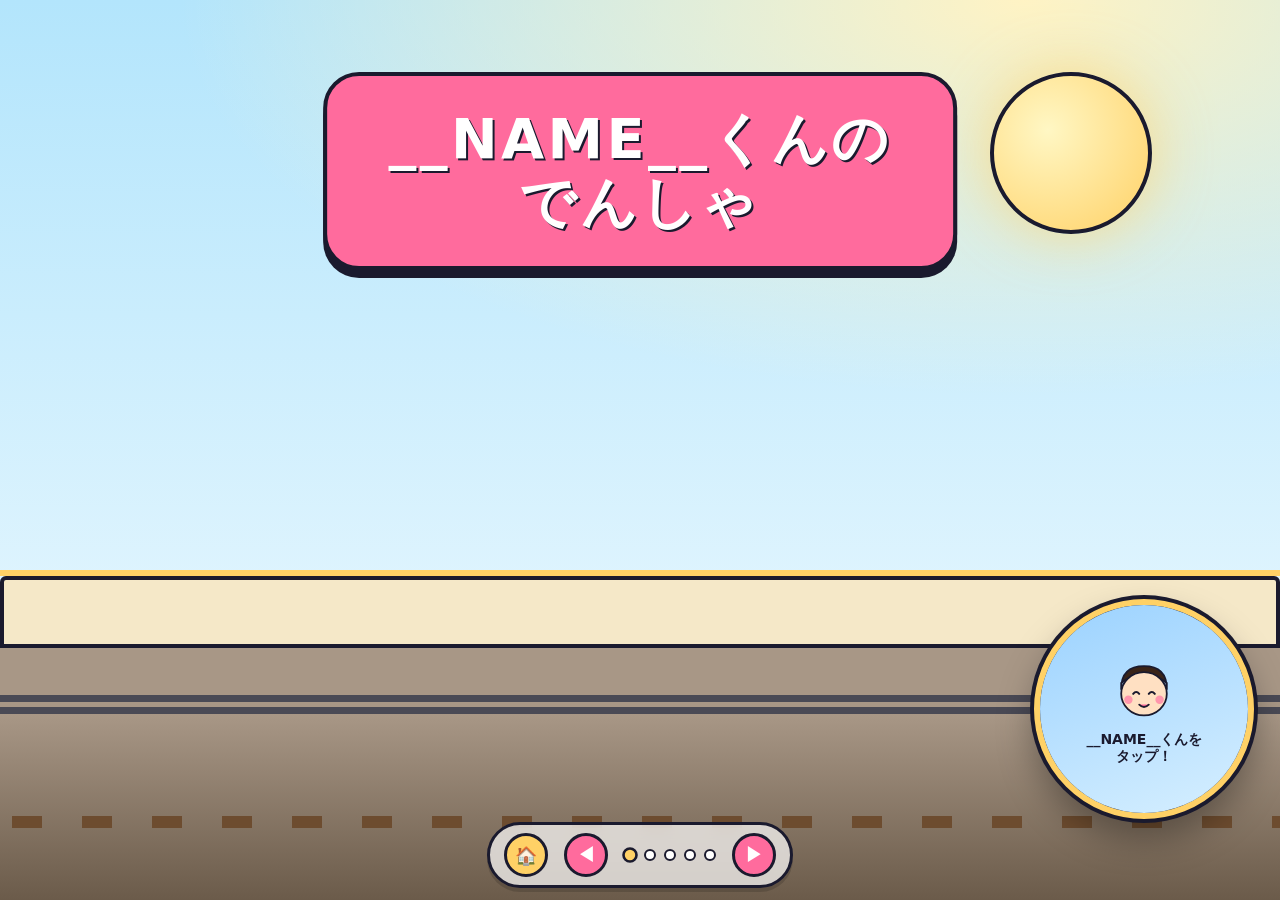
==== densha/index.html @ fcbf85d5 "feat: シリーズ化（鉄道・車を追加 + 共通エンジン抽出） - 既存 ひこうき本を hikouki/ サブディレクトリに移動 - 共通エンジン shared/ehon.js + shared/eh" ====
<!doctype html>
<html lang="ja">
  <head>
    <meta charset="utf-8" />
    <meta name="viewport" content="width=device-width, initial-scale=1, viewport-fit=cover, user-scalable=no" />
    <meta name="apple-mobile-web-app-capable" content="yes" />
    <meta name="theme-color" content="#b3e5fc" />
    <title>__NAME__くんの でんしゃ</title>
    <link rel="stylesheet" href="../shared/ehon.css" />
    <link rel="stylesheet" href="theme.css" />
  </head>
  <body>
    <main id="book" aria-label="でんしゃの えほん">

      <!-- ページ1: 発車 -->
      <section class="page is-active" data-scene="hassha">
        <div class="sky sky--morning">
          <div class="sun" aria-hidden="true"></div>
          <div class="cloud cloud--a"></div>
          <div class="cloud cloud--b"></div>
          <div class="rail-bed rail-bed--platform"></div>
          <div class="platform"></div>
          <div class="platform-edge"></div>
          <div class="rail rail--upper"></div>
          <div class="rail-ties"></div>
          <div class="train train--stop" aria-hidden="true">
            <svg viewBox="0 0 480 100" xmlns="http://www.w3.org/2000/svg">
              <!-- 後車 -->
              <rect x="6" y="30" width="120" height="56" rx="8" fill="#ffffff" stroke="#1a1a2e" stroke-width="4"/>
              <rect x="6" y="46" width="120" height="14" fill="#ff6b9d"/>
              <rect x="24" y="40" width="18" height="14" fill="#9bd2ff" stroke="#1a1a2e" stroke-width="2"/>
              <rect x="54" y="40" width="18" height="14" fill="#9bd2ff" stroke="#1a1a2e" stroke-width="2"/>
              <rect x="84" y="40" width="18" height="14" fill="#9bd2ff" stroke="#1a1a2e" stroke-width="2"/>
              <rect x="106" y="65" width="14" height="18" fill="#1a1a2e"/>
              <circle cx="28" cy="92" r="9" fill="#1a1a2e"/>
              <circle cx="60" cy="92" r="9" fill="#1a1a2e"/>
              <circle cx="100" cy="92" r="9" fill="#1a1a2e"/>
              <!-- 中車 -->
              <rect x="138" y="30" width="120" height="56" rx="8" fill="#ffffff" stroke="#1a1a2e" stroke-width="4"/>
              <rect x="138" y="46" width="120" height="14" fill="#ff6b9d"/>
              <rect x="156" y="40" width="18" height="14" fill="#9bd2ff" stroke="#1a1a2e" stroke-width="2"/>
              <rect x="186" y="40" width="18" height="14" fill="#9bd2ff" stroke="#1a1a2e" stroke-width="2"/>
              <rect x="216" y="40" width="18" height="14" fill="#9bd2ff" stroke="#1a1a2e" stroke-width="2"/>
              <circle cx="160" cy="92" r="9" fill="#1a1a2e"/>
              <circle cx="200" cy="92" r="9" fill="#1a1a2e"/>
              <circle cx="240" cy="92" r="9" fill="#1a1a2e"/>
              <!-- 先頭車 (流線型) -->
              <path d="M270 30 L400 30 Q450 30 470 60 Q450 86 400 86 L270 86 Z"
                    fill="#ffffff" stroke="#1a1a2e" stroke-width="4" stroke-linejoin="round"/>
              <path d="M270 46 L400 46 Q445 46 462 60 Q448 60 460 60 L460 60 L270 60 Z"
                    fill="#ff6b9d" stroke="none"/>
              <rect x="286" y="40" width="18" height="14" fill="#9bd2ff" stroke="#1a1a2e" stroke-width="2"/>
              <rect x="316" y="40" width="18" height="14" fill="#9bd2ff" stroke="#1a1a2e" stroke-width="2"/>
              <ellipse cx="430" cy="56" rx="14" ry="10" fill="#ffe066" stroke="#1a1a2e" stroke-width="3"/>
              <ellipse cx="427" cy="56" rx="4" ry="4" fill="#1a1a2e"/>
              <path d="M380 70 Q400 78 430 76" fill="none" stroke="#1a1a2e" stroke-width="3" stroke-linecap="round"/>
              <circle cx="290" cy="92" r="9" fill="#1a1a2e"/>
              <circle cx="330" cy="92" r="9" fill="#1a1a2e"/>
              <circle cx="380" cy="92" r="9" fill="#1a1a2e"/>
            </svg>
          </div>
        </div>
        <div class="title-banner"><span>__NAME__くんの<br/>でんしゃ</span></div>
      </section>

      <!-- ページ2: まち -->
      <section class="page" data-scene="machi">
        <div class="narration">__NAME__くん、<br/>まちを はしるよ</div>
        <div class="sky sky--town">
          <div class="cloud cloud--a"></div>
          <div class="cityline">
            <div class="building building--1"></div>
            <div class="building building--2"></div>
            <div class="building building--3"></div>
            <div class="building building--4"></div>
            <div class="building building--5"></div>
            <div class="building building--6"></div>
          </div>
          <div class="rail-bed"></div>
          <div class="rail rail--upper"></div>
          <div class="rail-ties"></div>
          <div class="train train--run" aria-hidden="true">
            <svg viewBox="0 0 480 100" xmlns="http://www.w3.org/2000/svg">
              <rect x="6" y="30" width="120" height="56" rx="8" fill="#ffffff" stroke="#1a1a2e" stroke-width="4"/>
              <rect x="6" y="46" width="120" height="14" fill="#ff6b9d"/>
              <rect x="24" y="40" width="18" height="14" fill="#9bd2ff" stroke="#1a1a2e" stroke-width="2"/>
              <rect x="54" y="40" width="18" height="14" fill="#9bd2ff" stroke="#1a1a2e" stroke-width="2"/>
              <rect x="84" y="40" width="18" height="14" fill="#9bd2ff" stroke="#1a1a2e" stroke-width="2"/>
              <circle cx="28" cy="92" r="9" fill="#1a1a2e"/>
              <circle cx="60" cy="92" r="9" fill="#1a1a2e"/>
              <circle cx="100" cy="92" r="9" fill="#1a1a2e"/>
              <rect x="138" y="30" width="120" height="56" rx="8" fill="#ffffff" stroke="#1a1a2e" stroke-width="4"/>
              <rect x="138" y="46" width="120" height="14" fill="#ff6b9d"/>
              <rect x="156" y="40" width="18" height="14" fill="#9bd2ff" stroke="#1a1a2e" stroke-width="2"/>
              <rect x="186" y="40" width="18" height="14" fill="#9bd2ff" stroke="#1a1a2e" stroke-width="2"/>
              <rect x="216" y="40" width="18" height="14" fill="#9bd2ff" stroke="#1a1a2e" stroke-width="2"/>
              <circle cx="160" cy="92" r="9" fill="#1a1a2e"/>
              <circle cx="200" cy="92" r="9" fill="#1a1a2e"/>
              <circle cx="240" cy="92" r="9" fill="#1a1a2e"/>
              <path d="M270 30 L400 30 Q450 30 470 60 Q450 86 400 86 L270 86 Z"
                    fill="#ffffff" stroke="#1a1a2e" stroke-width="4" stroke-linejoin="round"/>
              <rect x="270" y="46" width="180" height="14" fill="#ff6b9d"/>
              <rect x="286" y="40" width="18" height="14" fill="#9bd2ff" stroke="#1a1a2e" stroke-width="2"/>
              <rect x="316" y="40" width="18" height="14" fill="#9bd2ff" stroke="#1a1a2e" stroke-width="2"/>
              <ellipse cx="430" cy="56" rx="14" ry="10" fill="#ffe066" stroke="#1a1a2e" stroke-width="3"/>
              <ellipse cx="427" cy="56" rx="4" ry="4" fill="#1a1a2e"/>
              <path d="M380 70 Q400 78 430 76" fill="none" stroke="#1a1a2e" stroke-width="3" stroke-linecap="round"/>
              <circle cx="290" cy="92" r="9" fill="#1a1a2e"/>
              <circle cx="330" cy="92" r="9" fill="#1a1a2e"/>
              <circle cx="380" cy="92" r="9" fill="#1a1a2e"/>
            </svg>
          </div>
        </div>
      </section>

      <!-- ページ3: 鉄橋 -->
      <section class="page" data-scene="tekkyo">
        <div class="narration">__NAME__くん、<br/>てっきょう だよ</div>
        <div class="sky sky--bridge">
          <div class="cloud cloud--a"></div>
          <div class="mountain mountain--1"></div>
          <div class="mountain mountain--2"></div>
          <div class="bridge-truss"></div>
          <div class="river">
            <div class="river-glint river-glint--1"></div>
            <div class="river-glint river-glint--2"></div>
          </div>
          <div class="train train--cross" aria-hidden="true">
            <svg viewBox="0 0 480 100" xmlns="http://www.w3.org/2000/svg">
              <rect x="6" y="30" width="120" height="56" rx="8" fill="#ffffff" stroke="#1a1a2e" stroke-width="4"/>
              <rect x="6" y="46" width="120" height="14" fill="#ff6b9d"/>
              <rect x="24" y="40" width="18" height="14" fill="#9bd2ff" stroke="#1a1a2e" stroke-width="2"/>
              <rect x="54" y="40" width="18" height="14" fill="#9bd2ff" stroke="#1a1a2e" stroke-width="2"/>
              <rect x="84" y="40" width="18" height="14" fill="#9bd2ff" stroke="#1a1a2e" stroke-width="2"/>
              <rect x="138" y="30" width="120" height="56" rx="8" fill="#ffffff" stroke="#1a1a2e" stroke-width="4"/>
              <rect x="138" y="46" width="120" height="14" fill="#ff6b9d"/>
              <rect x="156" y="40" width="18" height="14" fill="#9bd2ff" stroke="#1a1a2e" stroke-width="2"/>
              <rect x="186" y="40" width="18" height="14" fill="#9bd2ff" stroke="#1a1a2e" stroke-width="2"/>
              <rect x="216" y="40" width="18" height="14" fill="#9bd2ff" stroke="#1a1a2e" stroke-width="2"/>
              <path d="M270 30 L400 30 Q450 30 470 60 Q450 86 400 86 L270 86 Z"
                    fill="#ffffff" stroke="#1a1a2e" stroke-width="4" stroke-linejoin="round"/>
              <rect x="270" y="46" width="180" height="14" fill="#ff6b9d"/>
              <rect x="286" y="40" width="18" height="14" fill="#9bd2ff" stroke="#1a1a2e" stroke-width="2"/>
              <rect x="316" y="40" width="18" height="14" fill="#9bd2ff" stroke="#1a1a2e" stroke-width="2"/>
              <ellipse cx="430" cy="56" rx="14" ry="10" fill="#ffe066" stroke="#1a1a2e" stroke-width="3"/>
              <ellipse cx="427" cy="56" rx="4" ry="4" fill="#1a1a2e"/>
              <path d="M380 70 Q400 78 430 76" fill="none" stroke="#1a1a2e" stroke-width="3" stroke-linecap="round"/>
            </svg>
          </div>
        </div>
      </section>

      <!-- ページ4: 夜の街 -->
      <section class="page" data-scene="yorunomachi">
        <div class="narration narration--night">__NAME__くん、<br/>よるの まち</div>
        <div class="sky sky--night">
          <div class="moon"></div>
          <div class="star star--1"></div>
          <div class="star star--2"></div>
          <div class="star star--3"></div>
          <div class="star star--4"></div>
          <div class="star star--5"></div>
          <div class="cityline cityline--night">
            <div class="building building--1"></div>
            <div class="building building--2"></div>
            <div class="building building--3"></div>
            <div class="building building--4"></div>
            <div class="building building--5"></div>
            <div class="building building--6"></div>
          </div>
          <div class="rail-bed"></div>
          <div class="rail rail--upper"></div>
          <div class="rail-ties"></div>
          <div class="train train--night" aria-hidden="true">
            <svg viewBox="0 0 480 100" xmlns="http://www.w3.org/2000/svg">
              <rect x="6" y="30" width="120" height="56" rx="8" fill="#ffffff" stroke="#1a1a2e" stroke-width="4"/>
              <rect x="6" y="46" width="120" height="14" fill="#ff6b9d"/>
              <rect x="24" y="40" width="18" height="14" fill="#ffe066" stroke="#1a1a2e" stroke-width="2"/>
              <rect x="54" y="40" width="18" height="14" fill="#ffe066" stroke="#1a1a2e" stroke-width="2"/>
              <rect x="84" y="40" width="18" height="14" fill="#ffe066" stroke="#1a1a2e" stroke-width="2"/>
              <rect x="138" y="30" width="120" height="56" rx="8" fill="#ffffff" stroke="#1a1a2e" stroke-width="4"/>
              <rect x="138" y="46" width="120" height="14" fill="#ff6b9d"/>
              <rect x="156" y="40" width="18" height="14" fill="#ffe066" stroke="#1a1a2e" stroke-width="2"/>
              <rect x="186" y="40" width="18" height="14" fill="#ffe066" stroke="#1a1a2e" stroke-width="2"/>
              <rect x="216" y="40" width="18" height="14" fill="#ffe066" stroke="#1a1a2e" stroke-width="2"/>
              <path d="M270 30 L400 30 Q450 30 470 60 Q450 86 400 86 L270 86 Z"
                    fill="#ffffff" stroke="#1a1a2e" stroke-width="4" stroke-linejoin="round"/>
              <rect x="270" y="46" width="180" height="14" fill="#ff6b9d"/>
              <rect x="286" y="40" width="18" height="14" fill="#ffe066" stroke="#1a1a2e" stroke-width="2"/>
              <rect x="316" y="40" width="18" height="14" fill="#ffe066" stroke="#1a1a2e" stroke-width="2"/>
              <ellipse cx="430" cy="56" rx="14" ry="10" fill="#ffe066" stroke="#1a1a2e" stroke-width="3"/>
              <ellipse cx="427" cy="56" rx="4" ry="4" fill="#1a1a2e"/>
            </svg>
          </div>
        </div>
      </section>

      <!-- ページ5: 終着駅 -->
      <section class="page" data-scene="shuchaku">
        <div class="sky sky--sunset">
          <div class="sun" style="background: radial-gradient(circle at 35% 35%, #ffe4b5, #ff8a5b); box-shadow: 0 0 80px rgba(255,138,91,.8);"></div>
          <div class="rail-bed rail-bed--platform"></div>
          <div class="platform"></div>
          <div class="platform-edge"></div>
          <div class="rail rail--upper"></div>
          <div class="rail-ties"></div>
          <div class="train train--arrive" aria-hidden="true">
            <svg viewBox="0 0 480 100" xmlns="http://www.w3.org/2000/svg">
              <rect x="6" y="30" width="120" height="56" rx="8" fill="#ffffff" stroke="#1a1a2e" stroke-width="4"/>
              <rect x="6" y="46" width="120" height="14" fill="#ff6b9d"/>
              <rect x="24" y="40" width="18" height="14" fill="#9bd2ff" stroke="#1a1a2e" stroke-width="2"/>
              <rect x="54" y="40" width="18" height="14" fill="#9bd2ff" stroke="#1a1a2e" stroke-width="2"/>
              <rect x="84" y="40" width="18" height="14" fill="#9bd2ff" stroke="#1a1a2e" stroke-width="2"/>
              <rect x="138" y="30" width="120" height="56" rx="8" fill="#ffffff" stroke="#1a1a2e" stroke-width="4"/>
              <rect x="138" y="46" width="120" height="14" fill="#ff6b9d"/>
              <rect x="156" y="40" width="18" height="14" fill="#9bd2ff" stroke="#1a1a2e" stroke-width="2"/>
              <rect x="186" y="40" width="18" height="14" fill="#9bd2ff" stroke="#1a1a2e" stroke-width="2"/>
              <rect x="216" y="40" width="18" height="14" fill="#9bd2ff" stroke="#1a1a2e" stroke-width="2"/>
              <path d="M270 30 L400 30 Q450 30 470 60 Q450 86 400 86 L270 86 Z"
                    fill="#ffffff" stroke="#1a1a2e" stroke-width="4" stroke-linejoin="round"/>
              <rect x="270" y="46" width="180" height="14" fill="#ff6b9d"/>
              <rect x="286" y="40" width="18" height="14" fill="#9bd2ff" stroke="#1a1a2e" stroke-width="2"/>
              <rect x="316" y="40" width="18" height="14" fill="#9bd2ff" stroke="#1a1a2e" stroke-width="2"/>
              <ellipse cx="430" cy="56" rx="14" ry="10" fill="#ffe066" stroke="#1a1a2e" stroke-width="3"/>
              <ellipse cx="427" cy="56" rx="4" ry="4" fill="#1a1a2e"/>
              <path d="M380 70 Q400 78 430 76" fill="none" stroke="#1a1a2e" stroke-width="3" stroke-linecap="round"/>
            </svg>
          </div>
        </div>
        <div class="title-banner title-banner--end"><span>__NAME__くん、<br/>ついたー！</span></div>
      </section>

      <div id="fx-layer" aria-hidden="true"></div>

      <div id="cam-window" class="cam-window cam-window--off" aria-label="みんなの かお">
        <video id="cam-video" autoplay playsinline muted></video>
        <button id="cam-toggle" class="cam-toggle" aria-label="__NAME__くんを タップ">
          <span class="cam-toggle-icon" aria-hidden="true">
            <svg viewBox="0 0 120 120" xmlns="http://www.w3.org/2000/svg">
              <path d="M22 60 Q22 22 60 22 Q98 22 98 60 L98 50 Q82 36 60 36 Q38 36 22 50 Z"
                    fill="#3a2418" stroke="#1a1a2e" stroke-width="3" stroke-linejoin="round"/>
              <ellipse cx="60" cy="68" rx="38" ry="36" fill="#ffe0c2" stroke="#1a1a2e" stroke-width="3"/>
              <circle cx="34" cy="78" r="7" fill="#ff8aa8" opacity="0.85"/>
              <circle cx="86" cy="78" r="7" fill="#ff8aa8" opacity="0.85"/>
              <path d="M42 68 Q47 62 52 68" fill="none" stroke="#1a1a2e" stroke-width="3.5" stroke-linecap="round"/>
              <path d="M68 68 Q73 62 78 68" fill="none" stroke="#1a1a2e" stroke-width="3.5" stroke-linecap="round"/>
              <path d="M52 86 Q60 94 68 86" fill="#ff6b9d" stroke="#1a1a2e" stroke-width="3" stroke-linejoin="round" stroke-linecap="round"/>
            </svg>
          </span>
          <span class="cam-toggle-label">__NAME__くんを<br/>タップ！</span>
        </button>
      </div>

      <nav class="parent-nav" aria-label="ぺーじ そうさ">
        <a class="home-btn" href="../" aria-label="ほんだなへ もどる">🏠</a>
        <button class="nav-btn nav-btn--prev" aria-label="まえのページ">◀</button>
        <div class="dots" id="dots"></div>
        <button class="nav-btn nav-btn--next" aria-label="つぎのページ">▶</button>
      </nav>
    </main>

    <script src="config.js"></script>
    <script src="../shared/ehon.js"></script>
  </body>
</html>
---- shared/ehon.css ----
/* baby-ehon 共通スタイル
 * 各ブックは ehon.css → theme.css の順で読み込む
 */

:root {
  --ink: #1a1a2e;
  --pink: #ff6b9d;
  --yellow: #ffd166;
  --cloud-white: #ffffff;
  --duration-page: 600ms;
  --ease-out-expo: cubic-bezier(0.16, 1, 0.3, 1);
  --ease-in-out-soft: cubic-bezier(0.65, 0, 0.35, 1);
  --font-display: "Hiragino Maru Gothic ProN", "ヒラギノ丸ゴ ProN", "Yu Gothic", system-ui, sans-serif;
}

* { box-sizing: border-box; margin: 0; padding: 0; }

html, body {
  height: 100%;
  overflow: hidden;
  background: var(--ink);
  font-family: var(--font-display);
  user-select: none;
  -webkit-tap-highlight-color: transparent;
  touch-action: manipulation;
}

#book {
  position: relative;
  width: 100vw;
  height: 100dvh;
  overflow: hidden;
}

/* ─── Page transitions ────────────────────────────────── */
.page {
  position: absolute;
  inset: 0;
  opacity: 0;
  pointer-events: none;
  transform: scale(1.04);
  transition:
    opacity var(--duration-page) var(--ease-out-expo),
    transform var(--duration-page) var(--ease-out-expo);
}
.page.is-active {
  opacity: 1;
  pointer-events: auto;
  transform: scale(1);
}

/* ─── Title banners + narration ───────────────────────── */
.title-banner {
  position: absolute;
  left: 50%;
  top: 8%;
  translate: -50% 0;
  background: var(--pink);
  color: #fff;
  font-size: clamp(26px, 6.2vmin, 64px);
  font-weight: 900;
  letter-spacing: .06em;
  line-height: 1.15;
  text-align: center;
  padding: .55em 1.1em;
  border: 4px solid var(--ink);
  border-radius: 36px;
  box-shadow: 0 8px 0 var(--ink);
  text-shadow: 2px 2px 0 var(--ink);
  animation: titleBounce 1.6s var(--ease-out-expo) infinite alternate;
  z-index: 5;
}
.title-banner--end {
  top: auto;
  bottom: 14%;
  background: var(--yellow);
  color: var(--ink);
  text-shadow: none;
}
.narration {
  position: absolute;
  left: 50%;
  top: 6%;
  translate: -50% 0;
  background: #fff;
  color: var(--ink);
  font-size: clamp(20px, 4.6vmin, 44px);
  font-weight: 900;
  line-height: 1.25;
  text-align: center;
  letter-spacing: .04em;
  padding: .55em 1em;
  border: 4px solid var(--ink);
  border-radius: 28px;
  box-shadow: 0 6px 0 var(--ink);
  z-index: 5;
  animation: titleBounce 2.4s var(--ease-out-expo) infinite alternate;
}
.narration--night {
  background: var(--yellow);
}
@keyframes titleBounce {
  0%   { transform: rotate(-3deg) scale(1); }
  100% { transform: rotate(3deg) scale(1.05); }
}

/* ─── FX layer (sparks / sfx bubbles) ─────────────────── */
#fx-layer {
  position: absolute;
  inset: 0;
  pointer-events: none;
  z-index: 10;
  overflow: hidden;
}
.sfx-bubble {
  position: absolute;
  font-size: clamp(36px, 10vmin, 120px);
  font-weight: 900;
  color: var(--pink);
  text-shadow:
    -3px -3px 0 var(--ink), 3px -3px 0 var(--ink),
    -3px 3px 0 var(--ink), 3px 3px 0 var(--ink),
    0 8px 0 rgba(0,0,0,.2);
  transform: translate(-50%, -50%) scale(.2) rotate(0deg);
  animation: popOut 1100ms var(--ease-out-expo) forwards;
  letter-spacing: .05em;
  white-space: nowrap;
}
.sfx-bubble.yellow { color: var(--yellow); }
.sfx-bubble.white  { color: #fff; }
@keyframes popOut {
  0%   { transform: translate(-50%, -50%) scale(.2) rotate(-12deg); opacity: 0; }
  25%  { transform: translate(-50%, -50%) scale(1.2) rotate(6deg); opacity: 1; }
  60%  { transform: translate(-50%, -100%) scale(1) rotate(-4deg); opacity: 1; }
  100% { transform: translate(-50%, -160%) scale(.85) rotate(8deg); opacity: 0; }
}

.spark {
  position: absolute;
  width: 4vmin; height: 4vmin;
  border-radius: 50%;
  background: var(--yellow);
  border: 3px solid var(--ink);
  transform: translate(-50%, -50%);
  animation: spark 800ms var(--ease-out-expo) forwards;
}
.spark.pink  { background: var(--pink); }
.spark.white { background: #fff; }
@keyframes spark {
  0%   { transform: translate(-50%, -50%) scale(0); opacity: 1; }
  60%  { opacity: 1; }
  100% { transform: translate(calc(-50% + var(--dx, 0)), calc(-50% + var(--dy, 0))) scale(.3); opacity: 0; }
}

/* ─── 語りかけ吹き出し ────────────────────────────────── */
.talk-bubble {
  position: absolute;
  transform: translate(-100%, -50%);
  background: #fff;
  color: var(--ink);
  border: 4px solid var(--ink);
  border-radius: 22px;
  padding: 10px 16px;
  font-size: clamp(15px, 2.1vw, 22px);
  font-weight: 900;
  line-height: 1.35;
  white-space: pre-line;
  text-align: center;
  box-shadow: 0 6px 0 rgba(0,0,0,.15);
  max-width: min(60vw, 320px);
  pointer-events: none;
  animation: talkPop 2600ms var(--ease-out-expo) forwards;
}
.talk-bubble::after {
  content: '';
  position: absolute;
  right: -14px;
  top: 50%;
  width: 18px;
  height: 18px;
  background: #fff;
  border-right: 4px solid var(--ink);
  border-bottom: 4px solid var(--ink);
  transform: translateY(-50%) rotate(-45deg);
}
@keyframes talkPop {
  0%   { transform: translate(-100%, -50%) scale(0.4) rotate(-4deg); opacity: 0; }
  12%  { transform: translate(-100%, -50%) scale(1.08) rotate(2deg); opacity: 1; }
  22%  { transform: translate(-100%, -50%) scale(1) rotate(0deg); opacity: 1; }
  85%  { transform: translate(-100%, -50%) scale(1) rotate(0deg); opacity: 1; }
  100% { transform: translate(-100%, -65%) scale(0.92) rotate(2deg); opacity: 0; }
}
@media (prefers-reduced-motion: reduce) {
  .talk-bubble { animation: none; opacity: 1; }
}

/* ─── キーボード乱打 リアクション ────────────────────── */
.key-bubble {
  position: absolute;
  transform: translate(-50%, -50%) rotate(var(--tilt, 0deg));
  font-size: clamp(36px, 7vw, 88px);
  font-weight: 900;
  color: var(--pink);
  text-shadow:
    -3px -3px 0 var(--ink), 3px -3px 0 var(--ink),
    -3px  3px 0 var(--ink), 3px  3px 0 var(--ink),
    0 6px 0 rgba(0,0,0,.2);
  pointer-events: none;
  white-space: nowrap;
  animation: keyPop 1400ms var(--ease-out-expo) forwards;
}
.key-bubble.yellow { color: var(--yellow); }
.key-bubble.white  { color: #fff; }
@keyframes keyPop {
  0%   { transform: translate(-50%, -50%) rotate(var(--tilt, 0deg)) scale(0.1); opacity: 0; }
  20%  { transform: translate(-50%, -50%) rotate(var(--tilt, 0deg)) scale(1.4); opacity: 1; }
  40%  { transform: translate(-50%, -50%) rotate(var(--tilt, 0deg)) scale(0.95); opacity: 1; }
  60%  { transform: translate(-50%, -50%) rotate(var(--tilt, 0deg)) scale(1.05); opacity: 1; }
  100% { transform: translate(-50%, -180%) rotate(calc(var(--tilt, 0deg) + 20deg)) scale(0.8); opacity: 0; }
}
body.flash::after {
  content: '';
  position: fixed;
  inset: 0;
  background: radial-gradient(circle at center, rgba(255,255,255,.45), rgba(255,255,255,0) 60%);
  pointer-events: none;
  z-index: 40;
  animation: flash 260ms ease-out forwards;
}
@keyframes flash {
  0%   { opacity: 0.9; }
  100% { opacity: 0; }
}
@media (prefers-reduced-motion: reduce) {
  .key-bubble { animation: none; opacity: 1; }
  body.flash::after { animation: none; opacity: 0; }
}

/* ─── Parent nav ──────────────────────────────────────── */
.parent-nav {
  position: absolute;
  bottom: max(12px, env(safe-area-inset-bottom));
  left: 50%;
  translate: -50% 0;
  display: flex;
  align-items: center;
  gap: 16px;
  background: rgba(255,255,255,.7);
  backdrop-filter: blur(8px);
  -webkit-backdrop-filter: blur(8px);
  padding: 8px 14px;
  border: 3px solid var(--ink);
  border-radius: 999px;
  z-index: 20;
  box-shadow: 0 4px 0 rgba(0,0,0,.15);
}
.nav-btn {
  width: 44px; height: 44px;
  border-radius: 50%;
  border: 3px solid var(--ink);
  background: var(--pink);
  color: #fff;
  font-size: 18px;
  font-weight: 900;
  cursor: pointer;
}
.nav-btn:active { transform: translateY(2px); }
.dots {
  display: flex;
  gap: 8px;
}
.dot {
  width: 12px; height: 12px;
  border-radius: 50%;
  background: #fff;
  border: 2px solid var(--ink);
}
.dot.is-active { background: var(--yellow); transform: scale(1.3); }
.home-btn {
  display: inline-flex;
  align-items: center;
  justify-content: center;
  width: 44px; height: 44px;
  border-radius: 50%;
  border: 3px solid var(--ink);
  background: var(--yellow);
  color: var(--ink);
  font-size: 18px;
  font-weight: 900;
  text-decoration: none;
}

/* ─── カメラ ミラー窓 ─────────────────────────────────── */
.cam-window {
  position: fixed;
  right: clamp(12px, 2vw, 28px);
  bottom: clamp(70px, 9vh, 110px);
  width: clamp(120px, 18vw, 220px);
  aspect-ratio: 1 / 1;
  border-radius: 50%;
  overflow: hidden;
  border: 6px solid var(--yellow);
  box-shadow:
    0 0 0 4px var(--ink),
    0 18px 36px rgba(0, 0, 0, 0.35);
  background: #1a1a2e;
  z-index: 30;
  transition: transform 220ms var(--ease-out-expo), box-shadow 220ms ease;
}
.cam-window video {
  width: 100%;
  height: 100%;
  object-fit: cover;
  transform: scaleX(-1);
  display: block;
}
.cam-window.cam-window--off video {
  display: none;
}
.cam-toggle {
  position: absolute;
  inset: 0;
  display: flex;
  flex-direction: column;
  align-items: center;
  justify-content: center;
  gap: 6px;
  border: none;
  background: linear-gradient(160deg, #9bd2ff 0%, #d6efff 100%);
  color: var(--ink);
  font-family: var(--font-display);
  font-weight: 900;
  font-size: clamp(11px, 1.4vw, 14px);
  line-height: 1.25;
  cursor: pointer;
  text-align: center;
  padding: 6px;
}
.cam-toggle-icon {
  width: clamp(48px, 7vw, 72px);
  height: clamp(48px, 7vw, 72px);
  display: inline-flex;
  align-items: center;
  justify-content: center;
}
.cam-toggle-icon svg {
  width: 100%;
  height: 100%;
  display: block;
}
.cam-window:not(.cam-window--off) .cam-toggle {
  display: none;
}
.cam-window.cam-pop {
  animation: cam-pop 520ms var(--ease-out-expo);
}
@keyframes cam-pop {
  0%   { transform: scale(1) rotate(0deg); }
  35%  { transform: scale(1.18) rotate(-6deg); }
  65%  { transform: scale(0.94) rotate(4deg); }
  100% { transform: scale(1) rotate(0deg); }
}
@media (prefers-reduced-motion: reduce) {
  .cam-window.cam-pop { animation: none; }
}
---- densha/theme.css ----
/* __NAME__くんの でんしゃ テーマ */

:root {
  --sky-day: #b3e5fc;
  --sky-day-2: #e1f5fe;
  --sky-evening: #ffc6a5;
  --night-1: #0d2052;
  --night-2: #3a1d6e;
  --rail: #4a4a55;
  --rail-tie: #6d4c2f;
  --building-a: #fff3c4;
  --building-b: #ffb085;
  --building-c: #c5e1a5;
  --mountain: #79a065;
  --river: #4fc3f7;
}

/* ─── Skies ───────────────────────────────────────────── */
.sky { position: absolute; inset: 0; overflow: hidden; }
.sky--morning {
  background:
    radial-gradient(120% 80% at 80% 0%, #fff3c4 0%, transparent 55%),
    linear-gradient(to bottom, var(--sky-day) 0%, var(--sky-day-2) 70%, #fff7e0 100%);
}
.sky--town {
  background: linear-gradient(to bottom, #cfe8fc 0%, #f0f8ff 100%);
}
.sky--bridge {
  background: linear-gradient(to bottom, #8edcff 0%, #c6ecff 60%, #b9e3ff 60.1%, #4fc3f7 100%);
}
.sky--night {
  background:
    radial-gradient(120% 80% at 80% 30%, #5a3aa0 0%, transparent 60%),
    linear-gradient(to bottom, var(--night-1) 0%, var(--night-2) 100%);
}
.sky--sunset {
  background:
    radial-gradient(80% 60% at 75% 50%, #ff8a76 0%, transparent 60%),
    linear-gradient(to bottom, #ffb085 0%, #ffd166 60%, #ffe9a1 100%);
}

/* ─── 太陽 / 月 / 星 ──────────────────────────────────── */
.sun {
  position: absolute;
  top: 8%; right: 10%;
  width: 18vmin; height: 18vmin;
  border-radius: 50%;
  background: radial-gradient(circle at 35% 35%, #fff7c4, var(--yellow));
  border: 4px solid var(--ink);
  box-shadow: 0 0 60px rgba(255, 209, 102, 0.7);
}
.moon {
  position: absolute;
  top: 10%; right: 12%;
  width: 18vmin; height: 18vmin;
  background: radial-gradient(circle at 35% 35%, #fffbe0, #ffe9a1);
  border: 4px solid #fff;
  border-radius: 50%;
  box-shadow: 0 0 80px rgba(255, 233, 161, .6), inset -8px -10px 0 rgba(0,0,0,.06);
}
.star {
  position: absolute;
  width: 3vmin; height: 3vmin;
  background: #fff;
  clip-path: polygon(50% 0%, 61% 35%, 98% 35%, 68% 57%, 79% 91%, 50% 70%, 21% 91%, 32% 57%, 2% 35%, 39% 35%);
  animation: twinkle 2s ease-in-out infinite;
}
.star--1 { top: 12%; left: 14%; }
.star--2 { top: 22%; left: 38%; width: 2vmin; height: 2vmin; animation-delay: .3s; }
.star--3 { top: 35%; left: 8%;  animation-delay: .8s; }
.star--4 { top: 18%; left: 62%; width: 4vmin; height: 4vmin; animation-delay: 1.1s; }
.star--5 { top: 28%; left: 84%; animation-delay: .5s; }
@keyframes twinkle {
  0%, 100% { transform: scale(1); opacity: 1; filter: drop-shadow(0 0 4px #fff); }
  50%      { transform: scale(.4); opacity: .5; filter: drop-shadow(0 0 8px #fff); }
}

/* ─── 雲 ──────────────────────────────────────────────── */
.cloud {
  position: absolute;
  width: 28vmin; height: 14vmin;
  background: #fff;
  border-radius: 50%;
  filter: drop-shadow(0 6px 0 rgba(0,0,0,0.08));
}
.cloud::before, .cloud::after {
  content: ""; position: absolute; background: #fff; border-radius: 50%;
}
.cloud::before { width: 60%; height: 130%; top: -40%; left: 20%; }
.cloud::after { width: 50%; height: 110%; top: -25%; right: 5%; }
.cloud--a { top: 14%; left: -30%; animation: drift 22s linear infinite; }
.cloud--b { top: 30%; left: -30%; transform: scale(.7); animation: drift 28s linear infinite; animation-delay: -6s; }
@keyframes drift {
  from { transform: translateX(0) scale(var(--s, 1)); }
  to   { transform: translateX(160vw) scale(var(--s, 1)); }
}

/* ─── 線路 ────────────────────────────────────────────── */
.rail-bed {
  position: absolute;
  left: 0; right: 0; bottom: 0;
  height: 36%;
  background: linear-gradient(to bottom, #c4a47e 0 30%, #8d6e54 100%);
  border-top: 4px solid var(--ink);
}
.rail-bed--platform { height: 30%; background: linear-gradient(to bottom, #a89786 0 30%, #6b5b4a 100%); }
.rail-bed--bridge {
  height: 18%;
  background: linear-gradient(to bottom, #888 0 100%);
  border-top: 4px solid var(--ink);
  border-bottom: 4px solid var(--ink);
}
.rail {
  position: absolute;
  left: -10%; right: -10%;
  height: 7px;
  background: var(--rail);
  box-shadow: 0 12px 0 var(--rail);
}
.rail--upper { bottom: 22%; }
.rail-ties {
  position: absolute;
  left: -10%; right: -10%;
  bottom: 8%;
  height: 12px;
  background: repeating-linear-gradient(to right, var(--rail-tie) 0 30px, transparent 30px 70px);
}
.platform {
  position: absolute;
  left: 0; right: 0; bottom: 28%;
  height: 8%;
  background: #f5e8c8;
  border: 4px solid var(--ink);
  border-radius: 6px 6px 0 0;
}
.platform-edge {
  position: absolute;
  left: 0; right: 0; bottom: 36%;
  height: 6px;
  background: var(--yellow);
}

/* ─── 街並み ──────────────────────────────────────────── */
.cityline {
  position: absolute;
  left: 0; right: 0;
  bottom: 30%;
  height: 30%;
  z-index: 1;
}
.building {
  position: absolute;
  bottom: 0;
  border: 4px solid var(--ink);
  border-bottom: none;
  background: var(--building-a);
}
.building::after {
  content: '';
  position: absolute;
  inset: 12% 14%;
  background:
    repeating-linear-gradient(to right, rgba(0,0,0,.18) 0 4px, transparent 4px 16px),
    repeating-linear-gradient(to bottom, rgba(0,0,0,.18) 0 4px, transparent 4px 16px);
  opacity: .6;
}
.building--1 { left: 4%;  width: 14%; height: 60%; background: var(--building-a); }
.building--2 { left: 20%; width: 12%; height: 75%; background: var(--building-b); }
.building--3 { left: 34%; width: 16%; height: 50%; background: var(--building-c); }
.building--4 { left: 52%; width: 12%; height: 80%; background: var(--building-b); }
.building--5 { left: 66%; width: 18%; height: 65%; background: var(--building-a); }
.building--6 { left: 86%; width: 12%; height: 55%; background: var(--building-c); }

/* 夜の街：窓明かり */
.cityline--night .building { background: #1f1240; }
.cityline--night .building::after {
  background:
    radial-gradient(circle at 20% 20%, #ffeb70 0 4px, transparent 5px),
    radial-gradient(circle at 50% 30%, #ffeb70 0 4px, transparent 5px),
    radial-gradient(circle at 80% 25%, #ffeb70 0 4px, transparent 5px),
    radial-gradient(circle at 30% 60%, #ffeb70 0 4px, transparent 5px),
    radial-gradient(circle at 70% 55%, #ffeb70 0 4px, transparent 5px),
    radial-gradient(circle at 50% 80%, #ffeb70 0 4px, transparent 5px);
  opacity: 1;
}

/* ─── 鉄橋 ────────────────────────────────────────────── */
.bridge-truss {
  position: absolute;
  left: 0; right: 0;
  bottom: 36%;
  height: 18%;
  border-top: 6px solid var(--ink);
  border-bottom: 6px solid var(--ink);
  background:
    linear-gradient(45deg, transparent 48%, var(--ink) 48% 52%, transparent 52%),
    linear-gradient(-45deg, transparent 48%, var(--ink) 48% 52%, transparent 52%);
  background-size: 16vmin 100%, 16vmin 100%;
}
.river {
  position: absolute;
  left: 0; right: 0;
  bottom: 0;
  height: 30%;
  background:
    radial-gradient(40% 60% at 0% 50%, rgba(255,255,255,.5), transparent 70%),
    radial-gradient(40% 60% at 100% 30%, rgba(255,255,255,.4), transparent 70%),
    linear-gradient(to bottom, #4fc3f7 0%, #0288d1 100%);
}
.river-glint {
  position: absolute;
  left: 0; right: 0;
  height: 2vmin;
  background: rgba(255,255,255,.5);
  border-radius: 50%;
  filter: blur(2px);
}
.river-glint--1 { bottom: 20%; animation: glint 4s ease-in-out infinite alternate; }
.river-glint--2 { bottom: 12%; animation: glint 6s ease-in-out infinite alternate-reverse; }
@keyframes glint {
  from { transform: translateX(-4vw); }
  to   { transform: translateX(4vw); }
}
.mountain {
  position: absolute;
  bottom: 30%;
  width: 50vmin; height: 22vmin;
  background: var(--mountain);
  clip-path: polygon(0 100%, 30% 0, 60% 30%, 100% 100%);
  z-index: 0;
}
.mountain--1 { left: -10%; }
.mountain--2 { left: 35%; transform: scale(.8); }

/* ─── でんしゃ ────────────────────────────────────────── */
.train {
  position: absolute;
  width: 60vmin;
  max-width: 720px;
  bottom: 14%;
  left: -70%;
  filter: drop-shadow(0 10px 0 rgba(0,0,0,0.18));
  will-change: transform;
  z-index: 3;
}
.train svg { width: 100%; height: auto; display: block; }
.train--run {
  animation: trainRun 6s linear infinite;
}
.train--stop {
  animation: trainStop 8s var(--ease-in-out-soft) infinite;
}
.train--cross {
  bottom: 38%;
  animation: trainRun 5s linear infinite;
}
.train--night {
  animation: trainRun 7s linear infinite;
}
.train--arrive {
  animation: trainArrive 8s var(--ease-in-out-soft) infinite;
}
@keyframes trainRun {
  from { transform: translateX(0); }
  to   { transform: translateX(170vw); }
}
@keyframes trainStop {
  0%   { transform: translateX(0); }
  60%  { transform: translateX(60vw); }
  85%  { transform: translateX(75vw); }
  100% { transform: translateX(170vw); }
}
@keyframes trainArrive {
  0%   { transform: translateX(0); }
  60%  { transform: translateX(40vw); }
  100% { transform: translateX(50vw); }
}

@media (prefers-reduced-motion: reduce) {
  .train, .cloud, .star, .river-glint,
  .title-banner, .narration {
    animation: none !important;
  }
}
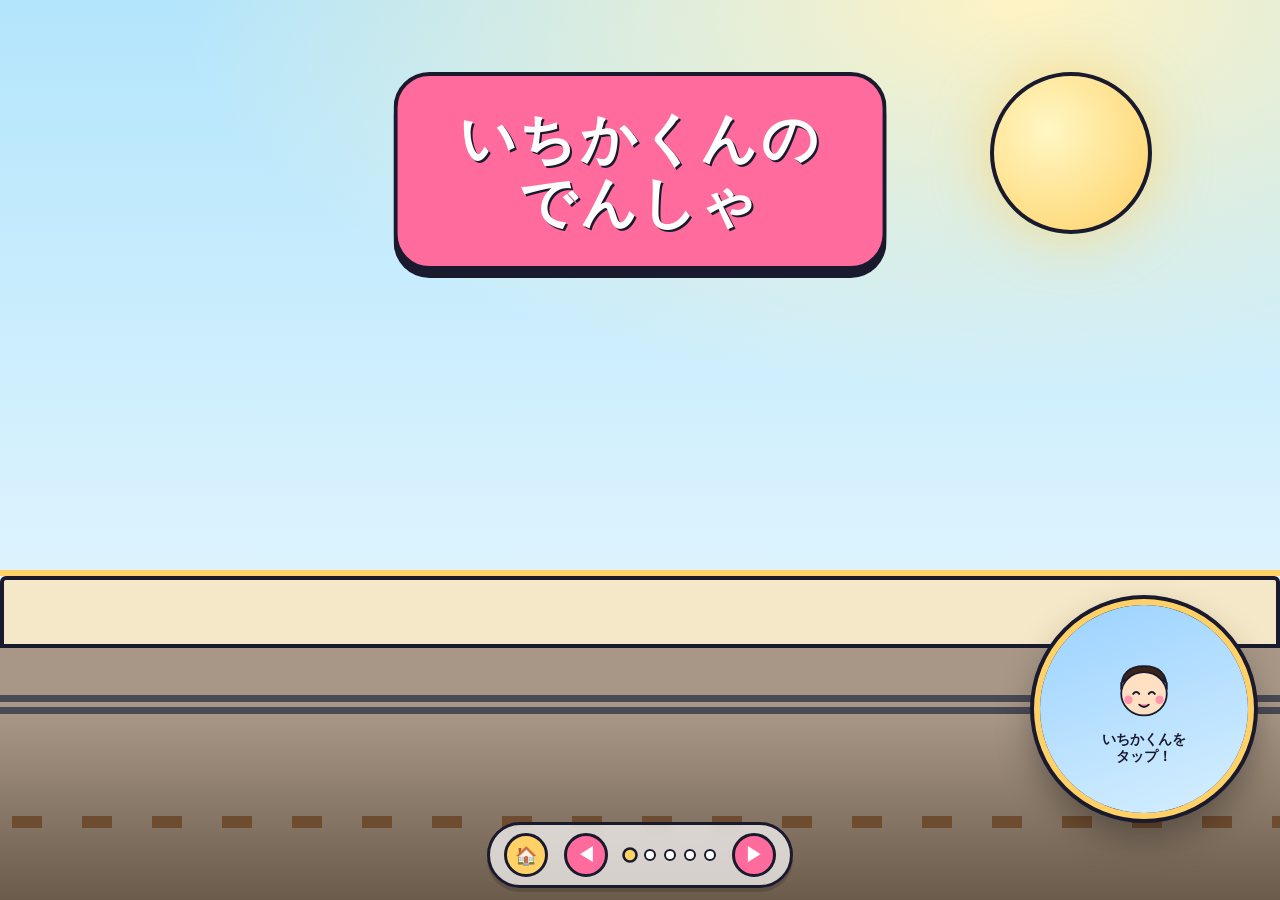
==== commit 4023b692: "feat: シリーズ化（鉄道・車を追加 + 共通エンジン抽出） - 既存 ひこうき本を hikouki/ サブディレクトリに移動 - 共通エンジン shared/ehon.js + shared/eh" ====
--- a/densha/index.html
+++ b/densha/index.html
@@ -5,7 +5,7 @@
     <meta name="viewport" content="width=device-width, initial-scale=1, viewport-fit=cover, user-scalable=no" />
     <meta name="apple-mobile-web-app-capable" content="yes" />
     <meta name="theme-color" content="#b3e5fc" />
-    <title>__NAME__くんの でんしゃ</title>
+    <title>いちかくんの でんしゃ</title>
     <link rel="stylesheet" href="../shared/ehon.css" />
     <link rel="stylesheet" href="theme.css" />
   </head>
@@ -60,12 +60,12 @@
             </svg>
           </div>
         </div>
-        <div class="title-banner"><span>__NAME__くんの<br/>でんしゃ</span></div>
+        <div class="title-banner"><span>いちかくんの<br/>でんしゃ</span></div>
       </section>
 
       <!-- ページ2: まち -->
       <section class="page" data-scene="machi">
-        <div class="narration">__NAME__くん、<br/>まちを はしるよ</div>
+        <div class="narration">いちかくん、<br/>まちを はしるよ</div>
         <div class="sky sky--town">
           <div class="cloud cloud--a"></div>
           <div class="cityline">
@@ -115,7 +115,7 @@
 
       <!-- ページ3: 鉄橋 -->
       <section class="page" data-scene="tekkyo">
-        <div class="narration">__NAME__くん、<br/>てっきょう だよ</div>
+        <div class="narration">いちかくん、<br/>てっきょう だよ</div>
         <div class="sky sky--bridge">
           <div class="cloud cloud--a"></div>
           <div class="mountain mountain--1"></div>
@@ -152,7 +152,7 @@
 
       <!-- ページ4: 夜の街 -->
       <section class="page" data-scene="yorunomachi">
-        <div class="narration narration--night">__NAME__くん、<br/>よるの まち</div>
+        <div class="narration narration--night">いちかくん、<br/>よるの まち</div>
         <div class="sky sky--night">
           <div class="moon"></div>
           <div class="star star--1"></div>
@@ -227,14 +227,14 @@
             </svg>
           </div>
         </div>
-        <div class="title-banner title-banner--end"><span>__NAME__くん、<br/>ついたー！</span></div>
+        <div class="title-banner title-banner--end"><span>いちかくん、<br/>ついたー！</span></div>
       </section>
 
       <div id="fx-layer" aria-hidden="true"></div>
 
       <div id="cam-window" class="cam-window cam-window--off" aria-label="みんなの かお">
         <video id="cam-video" autoplay playsinline muted></video>
-        <button id="cam-toggle" class="cam-toggle" aria-label="__NAME__くんを タップ">
+        <button id="cam-toggle" class="cam-toggle" aria-label="いちかくんを タップ">
           <span class="cam-toggle-icon" aria-hidden="true">
             <svg viewBox="0 0 120 120" xmlns="http://www.w3.org/2000/svg">
               <path d="M22 60 Q22 22 60 22 Q98 22 98 60 L98 50 Q82 36 60 36 Q38 36 22 50 Z"
@@ -247,7 +247,7 @@
               <path d="M52 86 Q60 94 68 86" fill="#ff6b9d" stroke="#1a1a2e" stroke-width="3" stroke-linejoin="round" stroke-linecap="round"/>
             </svg>
           </span>
-          <span class="cam-toggle-label">__NAME__くんを<br/>タップ！</span>
+          <span class="cam-toggle-label">いちかくんを<br/>タップ！</span>
         </button>
       </div>
 
--- a/densha/theme.css
+++ b/densha/theme.css
@@ -1,4 +1,4 @@
-/* __NAME__くんの でんしゃ テーマ */
+/* いちかくんの でんしゃ テーマ */
 
 :root {
   --sky-day: #b3e5fc;
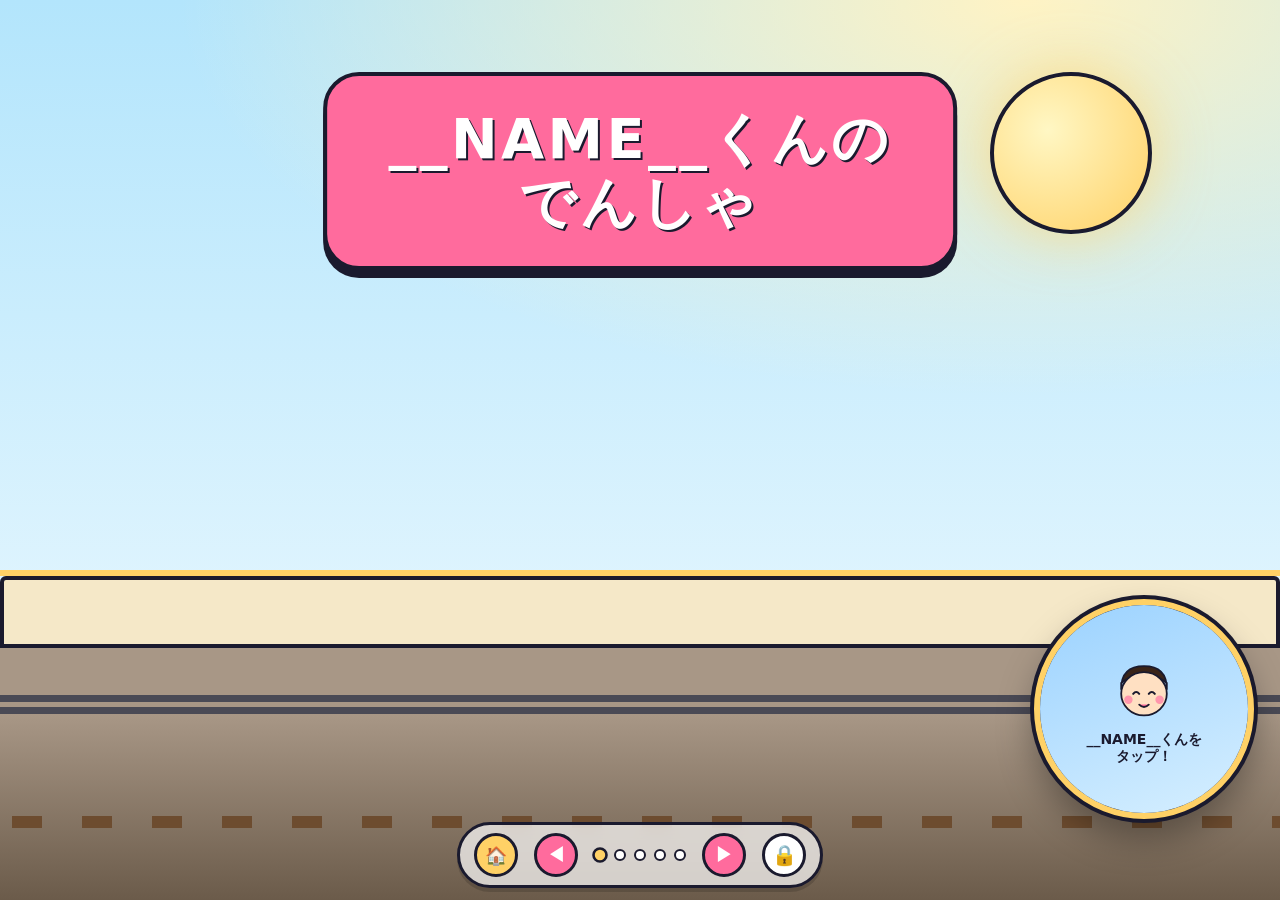
==== commit 4e3ab534: "feat: チャイルドロック機能を追加 - 親ナビ右端に 🔒 ボタンを5冊すべてに追加 - タップで即ロック → Fullscreen要求 + 🏠◀▶を無効化 + beforeunloadガード - " ====
--- a/densha/index.html
+++ b/densha/index.html
@@ -5,7 +5,7 @@
     <meta name="viewport" content="width=device-width, initial-scale=1, viewport-fit=cover, user-scalable=no" />
     <meta name="apple-mobile-web-app-capable" content="yes" />
     <meta name="theme-color" content="#b3e5fc" />
-    <title>いちかくんの でんしゃ</title>
+    <title>__NAME__くんの でんしゃ</title>
     <link rel="stylesheet" href="../shared/ehon.css" />
     <link rel="stylesheet" href="theme.css" />
   </head>
@@ -60,12 +60,12 @@
             </svg>
           </div>
         </div>
-        <div class="title-banner"><span>いちかくんの<br/>でんしゃ</span></div>
+        <div class="title-banner"><span>__NAME__くんの<br/>でんしゃ</span></div>
       </section>
 
       <!-- ページ2: まち -->
       <section class="page" data-scene="machi">
-        <div class="narration">いちかくん、<br/>まちを はしるよ</div>
+        <div class="narration">__NAME__くん、<br/>まちを はしるよ</div>
         <div class="sky sky--town">
           <div class="cloud cloud--a"></div>
           <div class="cityline">
@@ -115,7 +115,7 @@
 
       <!-- ページ3: 鉄橋 -->
       <section class="page" data-scene="tekkyo">
-        <div class="narration">いちかくん、<br/>てっきょう だよ</div>
+        <div class="narration">__NAME__くん、<br/>てっきょう だよ</div>
         <div class="sky sky--bridge">
           <div class="cloud cloud--a"></div>
           <div class="mountain mountain--1"></div>
@@ -152,7 +152,7 @@
 
       <!-- ページ4: 夜の街 -->
       <section class="page" data-scene="yorunomachi">
-        <div class="narration narration--night">いちかくん、<br/>よるの まち</div>
+        <div class="narration narration--night">__NAME__くん、<br/>よるの まち</div>
         <div class="sky sky--night">
           <div class="moon"></div>
           <div class="star star--1"></div>
@@ -227,14 +227,14 @@
             </svg>
           </div>
         </div>
-        <div class="title-banner title-banner--end"><span>いちかくん、<br/>ついたー！</span></div>
+        <div class="title-banner title-banner--end"><span>__NAME__くん、<br/>ついたー！</span></div>
       </section>
 
       <div id="fx-layer" aria-hidden="true"></div>
 
       <div id="cam-window" class="cam-window cam-window--off" aria-label="みんなの かお">
         <video id="cam-video" autoplay playsinline muted></video>
-        <button id="cam-toggle" class="cam-toggle" aria-label="いちかくんを タップ">
+        <button id="cam-toggle" class="cam-toggle" aria-label="__NAME__くんを タップ">
           <span class="cam-toggle-icon" aria-hidden="true">
             <svg viewBox="0 0 120 120" xmlns="http://www.w3.org/2000/svg">
               <path d="M22 60 Q22 22 60 22 Q98 22 98 60 L98 50 Q82 36 60 36 Q38 36 22 50 Z"
@@ -247,7 +247,7 @@
               <path d="M52 86 Q60 94 68 86" fill="#ff6b9d" stroke="#1a1a2e" stroke-width="3" stroke-linejoin="round" stroke-linecap="round"/>
             </svg>
           </span>
-          <span class="cam-toggle-label">いちかくんを<br/>タップ！</span>
+          <span class="cam-toggle-label">__NAME__くんを<br/>タップ！</span>
         </button>
       </div>
 
@@ -256,6 +256,7 @@
         <button class="nav-btn nav-btn--prev" aria-label="まえのページ">◀</button>
         <div class="dots" id="dots"></div>
         <button class="nav-btn nav-btn--next" aria-label="つぎのページ">▶</button>
+        <button class="lock-btn" aria-label="ロック">🔒</button>
       </nav>
     </main>
 
--- a/shared/ehon.css
+++ b/shared/ehon.css
@@ -290,6 +290,67 @@
   text-decoration: none;
 }
 
+/* ─── ロックボタン ───────────────────────────────────── */
+.lock-btn {
+  width: 44px; height: 44px;
+  border-radius: 50%;
+  border: 3px solid var(--ink);
+  background: #fff;
+  color: var(--ink);
+  font-size: 20px;
+  font-weight: 900;
+  cursor: pointer;
+  position: relative;
+  display: inline-flex;
+  align-items: center;
+  justify-content: center;
+  overflow: hidden;
+  -webkit-user-select: none;
+  user-select: none;
+  touch-action: manipulation;
+}
+.lock-btn::after {
+  content: '';
+  position: absolute;
+  inset: 0;
+  background: conic-gradient(var(--pink) var(--p, 0%), transparent var(--p, 0%));
+  opacity: 0;
+  pointer-events: none;
+  transition: opacity 80ms ease;
+}
+.lock-btn.is-pressing::after { opacity: 0.5; animation: lockFill 1500ms linear forwards; }
+@keyframes lockFill {
+  from { --p: 0%; }
+  to   { --p: 100%; }
+}
+@property --p {
+  syntax: '<percentage>';
+  initial-value: 0%;
+  inherits: false;
+}
+.parent-nav.is-locked {
+  background: rgba(255, 200, 200, 0.85);
+}
+.parent-nav.is-locked .home-btn,
+.parent-nav.is-locked .nav-btn,
+.parent-nav.is-locked .dots {
+  opacity: 0.25;
+  pointer-events: none;
+}
+.parent-nav.is-locked .lock-btn {
+  background: var(--pink);
+  color: #fff;
+  animation: lockPulse 1.6s ease-in-out infinite alternate;
+}
+@keyframes lockPulse {
+  0%   { transform: scale(1); }
+  100% { transform: scale(1.12); }
+}
+@media (prefers-reduced-motion: reduce) {
+  .parent-nav.is-locked .lock-btn { animation: none; }
+  .lock-btn.is-pressing::after { animation: none; opacity: 0.5; }
+}
+
 /* ─── カメラ ミラー窓 ─────────────────────────────────── */
 .cam-window {
   position: fixed;
--- a/densha/theme.css
+++ b/densha/theme.css
@@ -245,20 +245,20 @@
 }
 .train svg { width: 100%; height: auto; display: block; }
 .train--run {
-  animation: trainRun 6s linear infinite;
+  animation: trainRun 12s linear infinite;
 }
 .train--stop {
-  animation: trainStop 8s var(--ease-in-out-soft) infinite;
+  animation: trainStop 16s var(--ease-in-out-soft) infinite;
 }
 .train--cross {
   bottom: 38%;
-  animation: trainRun 5s linear infinite;
+  animation: trainRun 11s linear infinite;
 }
 .train--night {
-  animation: trainRun 7s linear infinite;
+  animation: trainRun 14s linear infinite;
 }
 .train--arrive {
-  animation: trainArrive 8s var(--ease-in-out-soft) infinite;
+  animation: trainArrive 16s var(--ease-in-out-soft) infinite;
 }
 @keyframes trainRun {
   from { transform: translateX(0); }
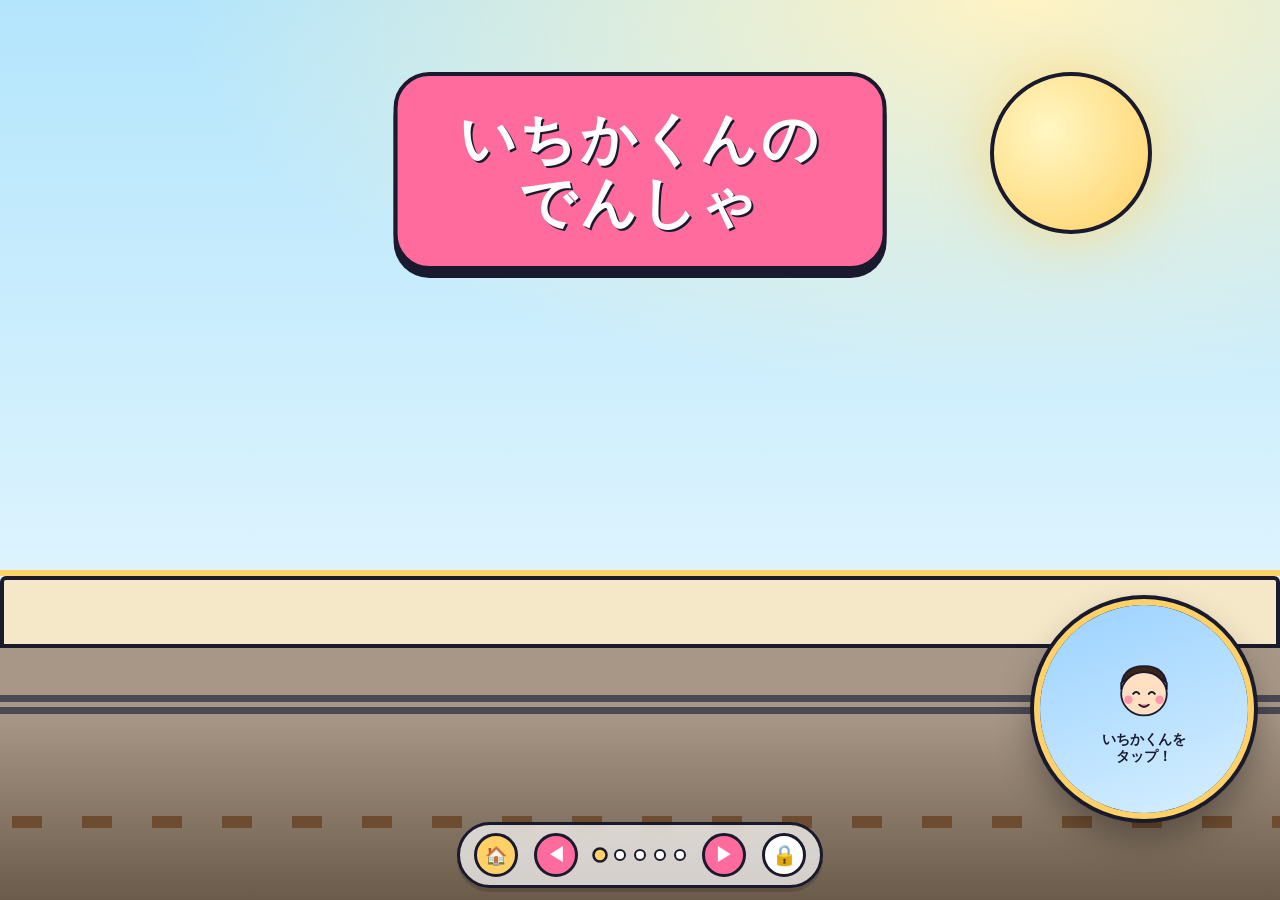
==== commit 49819d76: "feat: チャイルドロック機能を追加 - 親ナビ右端に 🔒 ボタンを5冊すべてに追加 - タップで即ロック → Fullscreen要求 + 🏠◀▶を無効化 + beforeunloadガード - " ====
--- a/densha/index.html
+++ b/densha/index.html
@@ -5,7 +5,7 @@
     <meta name="viewport" content="width=device-width, initial-scale=1, viewport-fit=cover, user-scalable=no" />
     <meta name="apple-mobile-web-app-capable" content="yes" />
     <meta name="theme-color" content="#b3e5fc" />
-    <title>__NAME__くんの でんしゃ</title>
+    <title>いちかくんの でんしゃ</title>
     <link rel="stylesheet" href="../shared/ehon.css" />
     <link rel="stylesheet" href="theme.css" />
   </head>
@@ -60,12 +60,12 @@
             </svg>
           </div>
         </div>
-        <div class="title-banner"><span>__NAME__くんの<br/>でんしゃ</span></div>
+        <div class="title-banner"><span>いちかくんの<br/>でんしゃ</span></div>
       </section>
 
       <!-- ページ2: まち -->
       <section class="page" data-scene="machi">
-        <div class="narration">__NAME__くん、<br/>まちを はしるよ</div>
+        <div class="narration">いちかくん、<br/>まちを はしるよ</div>
         <div class="sky sky--town">
           <div class="cloud cloud--a"></div>
           <div class="cityline">
@@ -115,7 +115,7 @@
 
       <!-- ページ3: 鉄橋 -->
       <section class="page" data-scene="tekkyo">
-        <div class="narration">__NAME__くん、<br/>てっきょう だよ</div>
+        <div class="narration">いちかくん、<br/>てっきょう だよ</div>
         <div class="sky sky--bridge">
           <div class="cloud cloud--a"></div>
           <div class="mountain mountain--1"></div>
@@ -152,7 +152,7 @@
 
       <!-- ページ4: 夜の街 -->
       <section class="page" data-scene="yorunomachi">
-        <div class="narration narration--night">__NAME__くん、<br/>よるの まち</div>
+        <div class="narration narration--night">いちかくん、<br/>よるの まち</div>
         <div class="sky sky--night">
           <div class="moon"></div>
           <div class="star star--1"></div>
@@ -227,14 +227,14 @@
             </svg>
           </div>
         </div>
-        <div class="title-banner title-banner--end"><span>__NAME__くん、<br/>ついたー！</span></div>
+        <div class="title-banner title-banner--end"><span>いちかくん、<br/>ついたー！</span></div>
       </section>
 
       <div id="fx-layer" aria-hidden="true"></div>
 
       <div id="cam-window" class="cam-window cam-window--off" aria-label="みんなの かお">
         <video id="cam-video" autoplay playsinline muted></video>
-        <button id="cam-toggle" class="cam-toggle" aria-label="__NAME__くんを タップ">
+        <button id="cam-toggle" class="cam-toggle" aria-label="いちかくんを タップ">
           <span class="cam-toggle-icon" aria-hidden="true">
             <svg viewBox="0 0 120 120" xmlns="http://www.w3.org/2000/svg">
               <path d="M22 60 Q22 22 60 22 Q98 22 98 60 L98 50 Q82 36 60 36 Q38 36 22 50 Z"
@@ -247,7 +247,7 @@
               <path d="M52 86 Q60 94 68 86" fill="#ff6b9d" stroke="#1a1a2e" stroke-width="3" stroke-linejoin="round" stroke-linecap="round"/>
             </svg>
           </span>
-          <span class="cam-toggle-label">__NAME__くんを<br/>タップ！</span>
+          <span class="cam-toggle-label">いちかくんを<br/>タップ！</span>
         </button>
       </div>
 
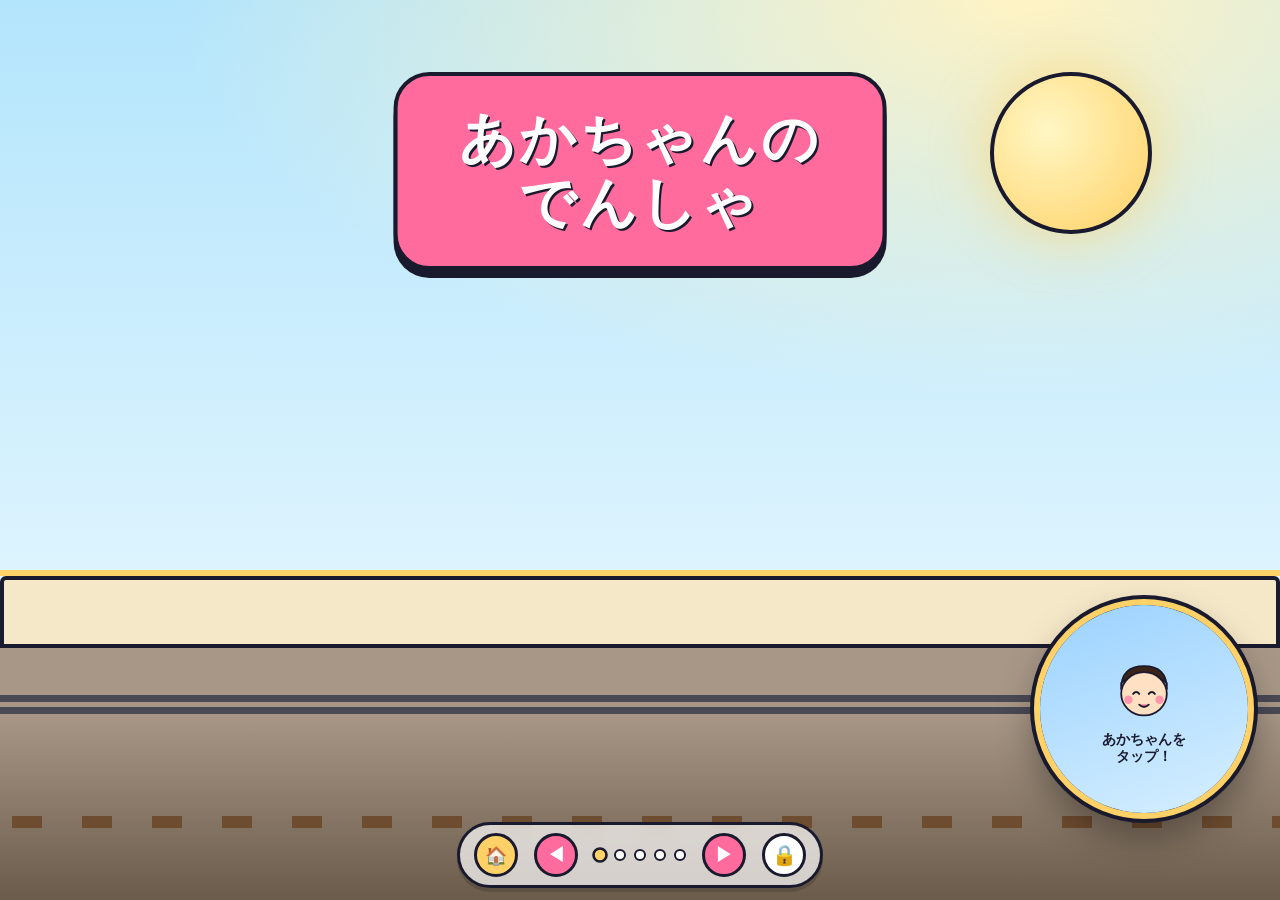
==== commit 7f409eb1: "privacy: 個人名をリポジトリから除去し設定値で注入する形に変更 公開リポジトリ化に伴い、子どもの個人名（旧: 「お子さんくん」）を コードベース上から完全に除去。実行時に個別設定から注入する方" ====
--- a/densha/index.html
+++ b/densha/index.html
@@ -5,7 +5,7 @@
     <meta name="viewport" content="width=device-width, initial-scale=1, viewport-fit=cover, user-scalable=no" />
     <meta name="apple-mobile-web-app-capable" content="yes" />
     <meta name="theme-color" content="#b3e5fc" />
-    <title>いちかくんの でんしゃ</title>
+    <title>__NAME__の でんしゃ</title>
     <link rel="stylesheet" href="../shared/ehon.css" />
     <link rel="stylesheet" href="theme.css" />
   </head>
@@ -60,12 +60,12 @@
             </svg>
           </div>
         </div>
-        <div class="title-banner"><span>いちかくんの<br/>でんしゃ</span></div>
+        <div class="title-banner"><span>__NAME__の<br/>でんしゃ</span></div>
       </section>
 
       <!-- ページ2: まち -->
       <section class="page" data-scene="machi">
-        <div class="narration">いちかくん、<br/>まちを はしるよ</div>
+        <div class="narration">__NAME__、<br/>まちを はしるよ</div>
         <div class="sky sky--town">
           <div class="cloud cloud--a"></div>
           <div class="cityline">
@@ -115,7 +115,7 @@
 
       <!-- ページ3: 鉄橋 -->
       <section class="page" data-scene="tekkyo">
-        <div class="narration">いちかくん、<br/>てっきょう だよ</div>
+        <div class="narration">__NAME__、<br/>てっきょう だよ</div>
         <div class="sky sky--bridge">
           <div class="cloud cloud--a"></div>
           <div class="mountain mountain--1"></div>
@@ -152,7 +152,7 @@
 
       <!-- ページ4: 夜の街 -->
       <section class="page" data-scene="yorunomachi">
-        <div class="narration narration--night">いちかくん、<br/>よるの まち</div>
+        <div class="narration narration--night">__NAME__、<br/>よるの まち</div>
         <div class="sky sky--night">
           <div class="moon"></div>
           <div class="star star--1"></div>
@@ -227,14 +227,14 @@
             </svg>
           </div>
         </div>
-        <div class="title-banner title-banner--end"><span>いちかくん、<br/>ついたー！</span></div>
+        <div class="title-banner title-banner--end"><span>__NAME__、<br/>ついたー！</span></div>
       </section>
 
       <div id="fx-layer" aria-hidden="true"></div>
 
       <div id="cam-window" class="cam-window cam-window--off" aria-label="みんなの かお">
         <video id="cam-video" autoplay playsinline muted></video>
-        <button id="cam-toggle" class="cam-toggle" aria-label="いちかくんを タップ">
+        <button id="cam-toggle" class="cam-toggle" aria-label="__NAME__を タップ">
           <span class="cam-toggle-icon" aria-hidden="true">
             <svg viewBox="0 0 120 120" xmlns="http://www.w3.org/2000/svg">
               <path d="M22 60 Q22 22 60 22 Q98 22 98 60 L98 50 Q82 36 60 36 Q38 36 22 50 Z"
@@ -247,7 +247,7 @@
               <path d="M52 86 Q60 94 68 86" fill="#ff6b9d" stroke="#1a1a2e" stroke-width="3" stroke-linejoin="round" stroke-linecap="round"/>
             </svg>
           </span>
-          <span class="cam-toggle-label">いちかくんを<br/>タップ！</span>
+          <span class="cam-toggle-label">__NAME__を<br/>タップ！</span>
         </button>
       </div>
 
@@ -260,6 +260,7 @@
       </nav>
     </main>
 
+    <script src="../shared/baby.js" onerror="this.dataset.missing=1"></script>
     <script src="config.js"></script>
     <script src="../shared/ehon.js"></script>
   </body>
--- a/densha/theme.css
+++ b/densha/theme.css
@@ -1,4 +1,4 @@
-/* いちかくんの でんしゃ テーマ */
+/* でんしゃ テーマ */
 
 :root {
   --sky-day: #b3e5fc;
